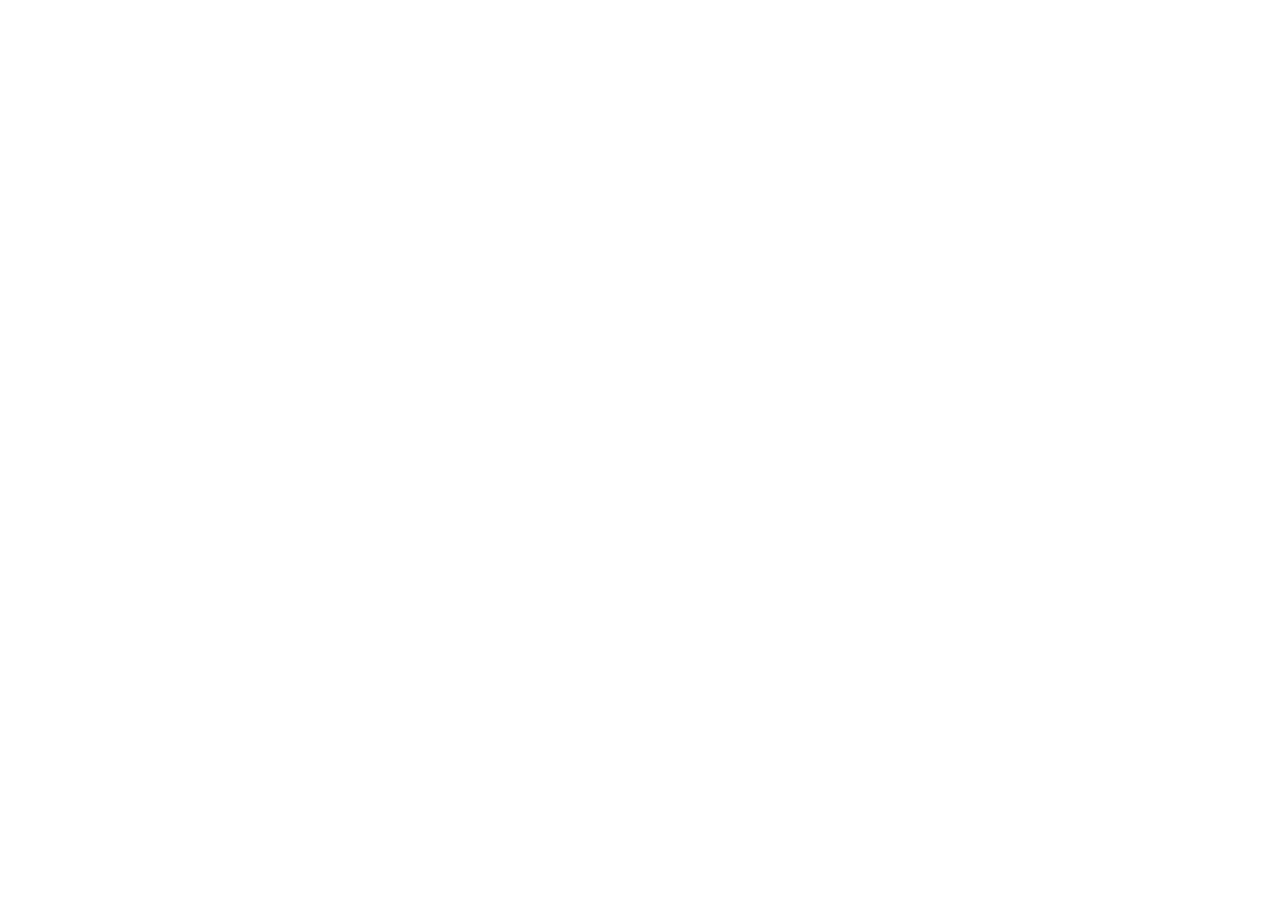
==== client/index.html @ dbaa9e42 "web client interface w websocket" ====
<!DOCTYPE html>
<html lang="en">

<head>
	<meta charset="UTF-8">
	<meta name="viewport" content="width=device-width, initial-scale=1.0">
	<title>Image Zoom and Smooth Camera Movement</title>
	<style>
		body {
			margin: 0;
			overflow: hidden;
		}

		#canvas {
			display: block;
		}
	</style>
</head>

<body>
	<canvas id="canvas"></canvas>
	<script>
		const imgWidth = 5083;
		const imgHeight = 5090;

		const canvas = document.getElementById('canvas');
		const ctx = canvas.getContext('2d');

		canvas.width = window.innerWidth;
		canvas.height = window.innerHeight;

		const img = new Image();
		img.src = './image.jpg'; // Provide the path to your large image

		const points = []; // Array to store all the received points

		let zoomLevel = 0.8; // Set to 50% zoom
		let cameraX = imgWidth / 2; // Initial camera position (center of the image)
		let cameraY = imgHeight / 2;

		const easing = 0.05; // Easing factor for smooth movement

		img.onload = function () {
			// When the image loads, draw it initially
			drawScene(); // Initial draw
		};

		// Connect to the WebSocket server
		const socket = new WebSocket('ws://localhost:8080/');

		// When a message is received from the server
		socket.onmessage = function (event) {
			const position = JSON.parse(event.data);
			addPoint(position.x, position.y);
		};

		function addPoint(x, y) {
			// Map position from [0, 1000] to [0, 5090]
			const mappedX = map(x, 0, 1000, 0, imgWidth);
			const mappedY = map(y, 0, 1000, 0, imgHeight);

			// Add the mapped position to the points array
			points.push({ x: mappedX, y: mappedY });
		}

		function drawScene() {
			// Calculate zoomed image dimensions
			const zoomedWidth = imgWidth * zoomLevel;
			const zoomedHeight = imgHeight * zoomLevel;

			if (points.length > 0) {
				const lastPoint = points[points.length - 1];

				// Smoothly move camera towards the last point using linear interpolation (lerp)
				cameraX = lerp(cameraX, lastPoint.x, easing);
				cameraY = lerp(cameraY, lastPoint.y, easing);

				// Ensure camera doesn't go out of bounds
				const halfCanvasWidth = canvas.width / 2;
				const halfCanvasHeight = canvas.height / 2;
				cameraX = Math.max(halfCanvasWidth / zoomLevel, Math.min(imgWidth - halfCanvasWidth / zoomLevel, cameraX));
				cameraY = Math.max(halfCanvasHeight / zoomLevel, Math.min(imgHeight - halfCanvasHeight / zoomLevel, cameraY));

				// Calculate offsets to center the camera on the cameraX, cameraY position
				const offsetX = canvas.width / 2 - cameraX * zoomLevel;
				const offsetY = canvas.height / 2 - cameraY * zoomLevel;

				// Clear the canvas
				ctx.clearRect(0, 0, canvas.width, canvas.height);

				// Draw the zoomed image centered on the camera position
				ctx.drawImage(img, offsetX, offsetY, zoomedWidth, zoomedHeight);

				// Draw the lines connecting all the points
				ctx.beginPath();
				ctx.strokeStyle = 'red';
				ctx.lineWidth = 2;

				// Loop through the points and draw lines connecting them
				for (let i = 0; i < points.length; i++) {
					const px = offsetX + points[i].x * zoomLevel;
					const py = offsetY + points[i].y * zoomLevel;
					if (i === 0) {
						ctx.moveTo(px, py);
					} else {
						ctx.lineTo(px, py);
					}
				}

				ctx.stroke();
			}

			// Request animation frame for smooth drawing
			requestAnimationFrame(drawScene);
		}

		// Mapping function
		function map(value, start1, stop1, start2, stop2) {
			return ((value - start1) / (stop1 - start1)) * (stop2 - start2) + start2;
		}

		// Linear interpolation function
		function lerp(start, end, t) {
			return start + (end - start) * t;
		}

		// Start the initial draw
		drawScene();
	</script>
</body>

</html>
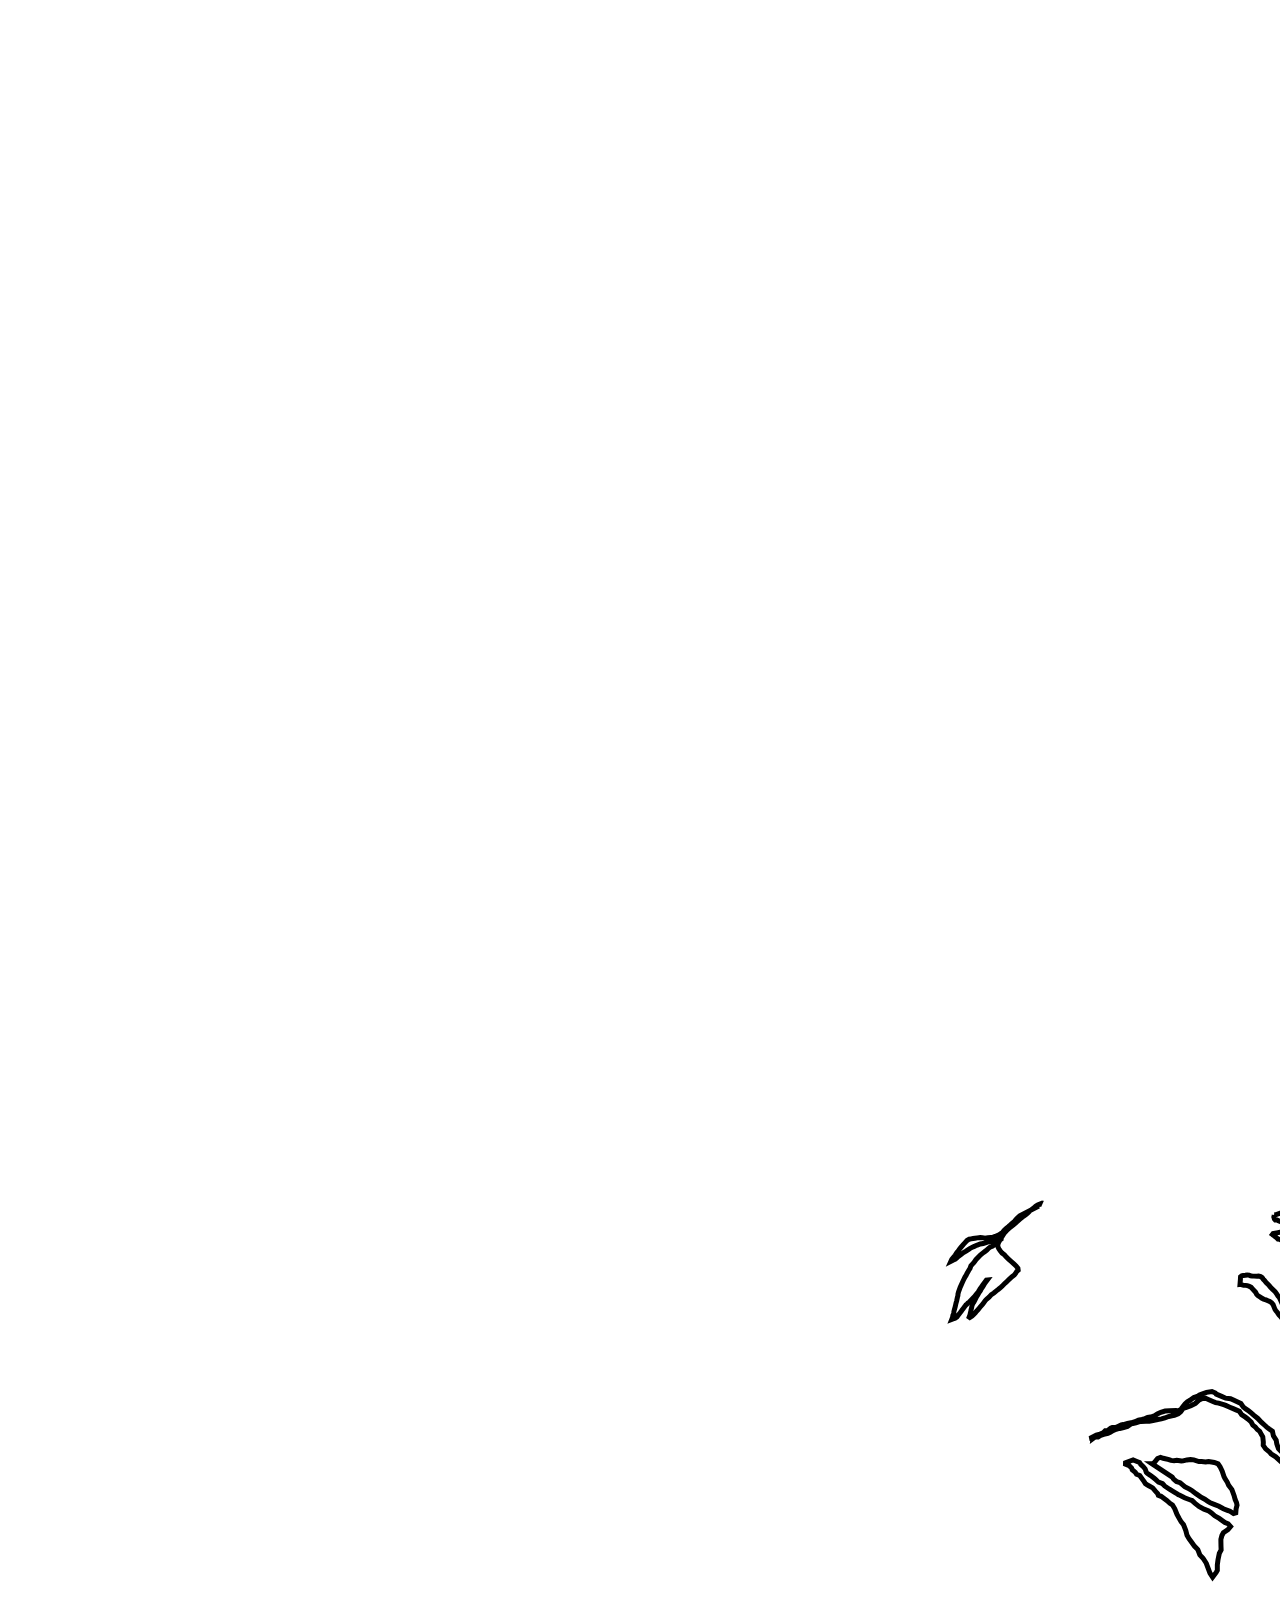
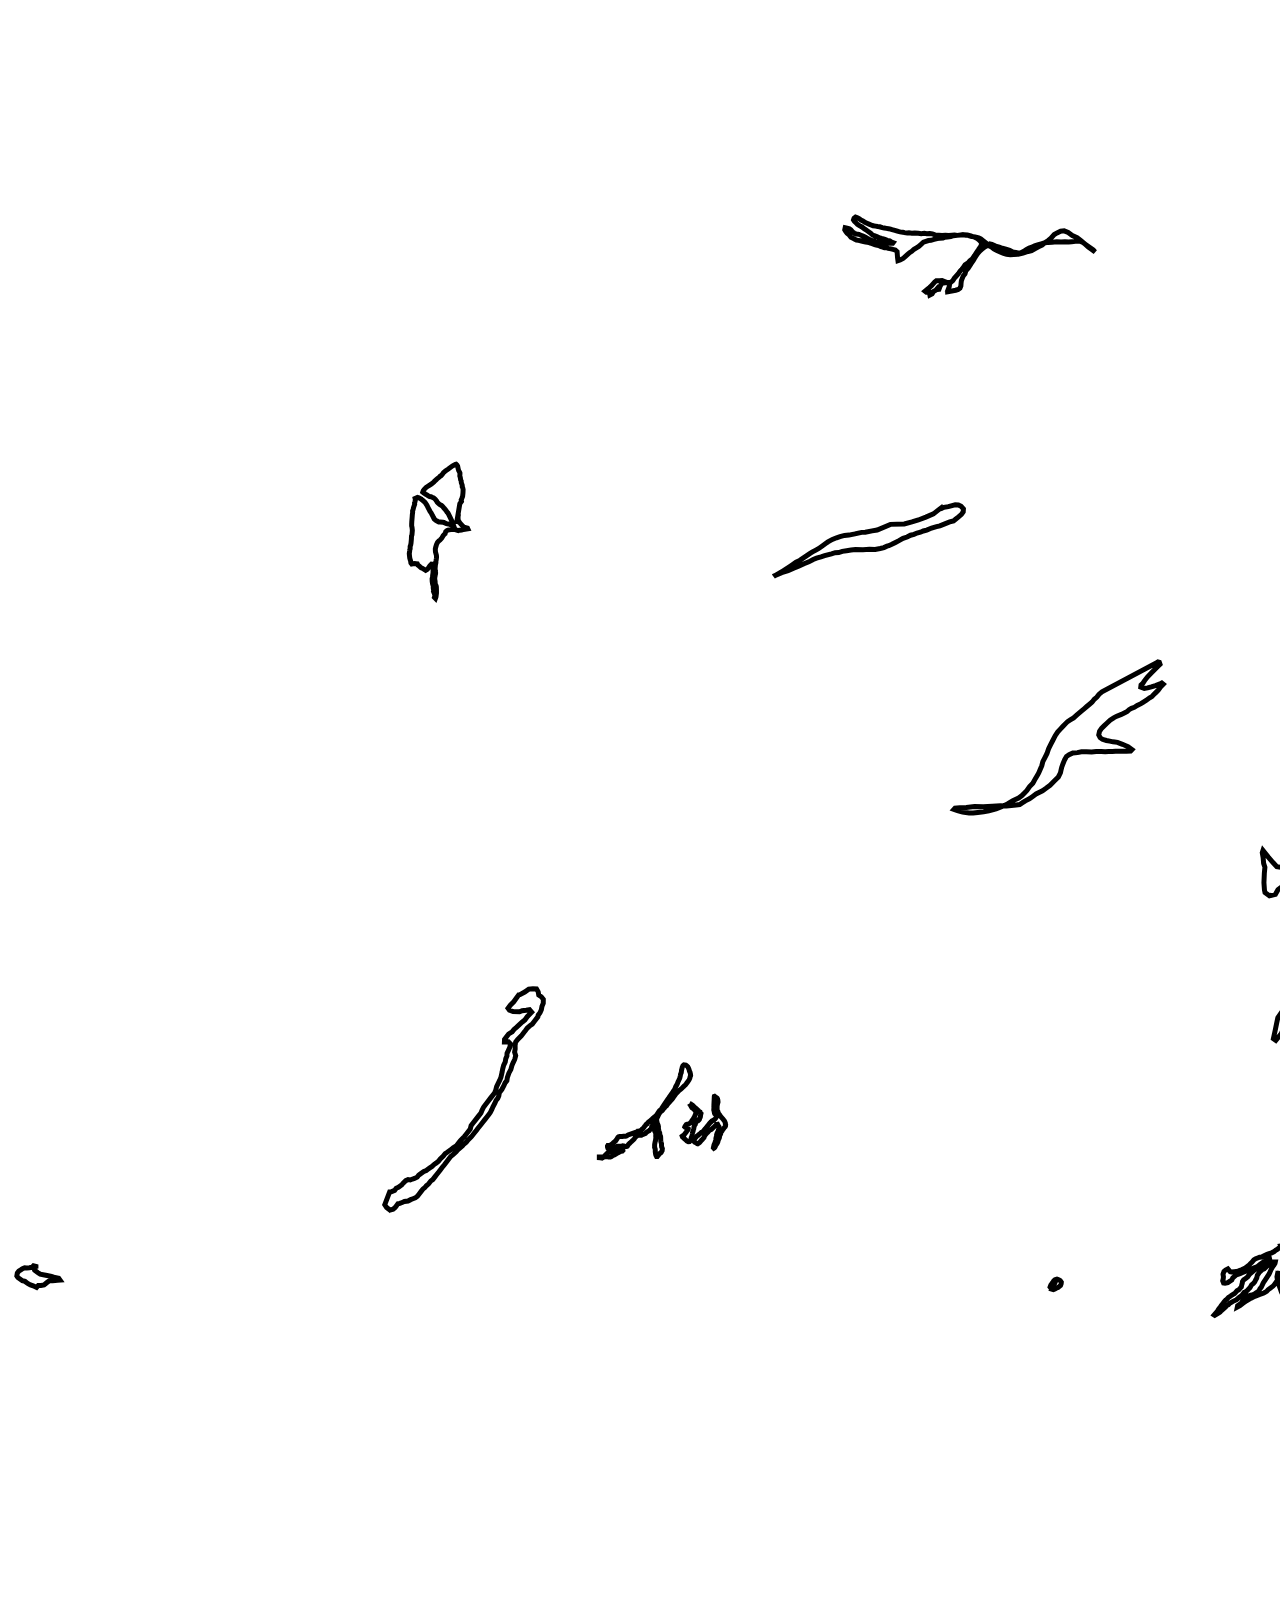
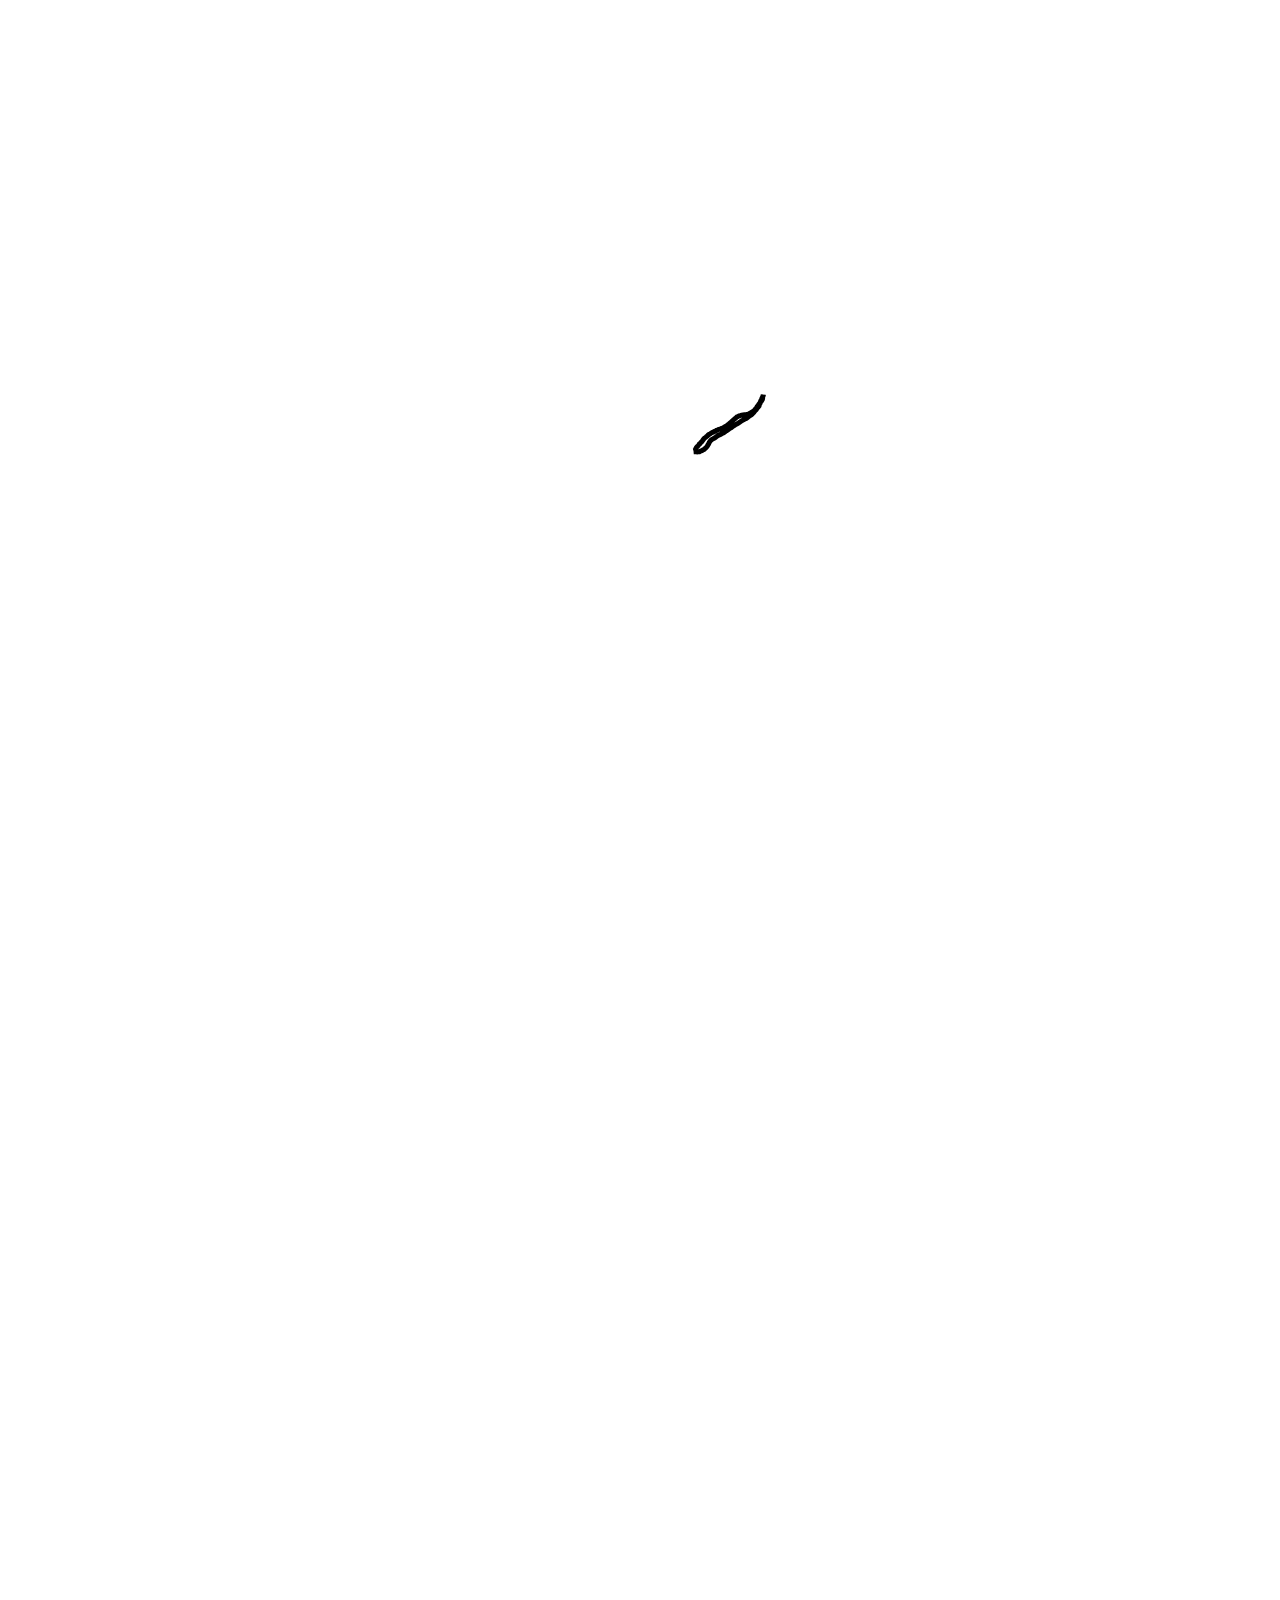
==== commit d4ea1908: "many things i dont remember" ====
--- a/client/index.html
+++ b/client/index.html
@@ -9,16 +9,30 @@
 		body {
 			margin: 0;
 			overflow: hidden;
+			position: relative;
 		}
 
 		#canvas {
 			display: block;
+			position: absolute;
+			top: 0;
+			left: 0;
+		}
+
+		#svg-container {
+			position: absolute;
+			top: 0;
+			left: 0;
+			width: 100%;
+			height: 100%;
+			pointer-events: none;
 		}
 	</style>
 </head>
 
 <body>
 	<canvas id="canvas"></canvas>
+	<div id="svg-container"></div>
 	<script>
 		const imgWidth = 5083;
 		const imgHeight = 5090;
@@ -30,20 +44,32 @@
 		canvas.height = window.innerHeight;
 
 		const img = new Image();
-		img.src = './image.jpg'; // Provide the path to your large image
+		img.src = 'image.jpg'; // Provide the path to your large image
 
 		const points = []; // Array to store all the received points
 
-		let zoomLevel = 0.8; // Set to 50% zoom
+		let zoomLevel = 0.5; // Set to 50% zoom
 		let cameraX = imgWidth / 2; // Initial camera position (center of the image)
 		let cameraY = imgHeight / 2;
 
 		const easing = 0.05; // Easing factor for smooth movement
 
-		img.onload = function () {
-			// When the image loads, draw it initially
-			drawScene(); // Initial draw
-		};
+		// Load SVG file
+		fetch('./barreiras.svg') // Provide the path to your SVG file
+			.then(response => response.text())
+			.then(svgText => {
+				const svgContainer = document.getElementById('svg-container');
+				svgContainer.innerHTML = svgText;
+				const svgElement = svgContainer.querySelector('svg');
+				svgElement.style.position = 'absolute';
+				svgElement.style.top = 0;
+				svgElement.style.left = 0;
+				svgElement.style.width = imgWidth + 'px';
+				svgElement.style.height = imgHeight + 'px';
+
+				// Initial draw after SVG is loaded
+				drawScene(svgElement);
+			});
 
 		// Connect to the WebSocket server
 		const socket = new WebSocket('ws://localhost:8080/');
@@ -63,7 +89,7 @@
 			points.push({ x: mappedX, y: mappedY });
 		}
 
-		function drawScene() {
+		function drawScene(svgElement) {
 			// Calculate zoomed image dimensions
 			const zoomedWidth = imgWidth * zoomLevel;
 			const zoomedHeight = imgHeight * zoomLevel;
@@ -108,10 +134,14 @@
 				}
 
 				ctx.stroke();
+
+				// Update the SVG overlay position and scale to match the camera movement and zoom
+				const svgTransform = `translate(${offsetX-1000}px, ${offsetY-1750}px) scale(${zoomLevel})`;
+				svgElement.style.transform = svgTransform;
 			}
 
 			// Request animation frame for smooth drawing
-			requestAnimationFrame(drawScene);
+			requestAnimationFrame(() => drawScene(svgElement));
 		}
 
 		// Mapping function
@@ -123,9 +153,6 @@
 		function lerp(start, end, t) {
 			return start + (end - start) * t;
 		}
-
-		// Start the initial draw
-		drawScene();
 	</script>
 </body>
 
